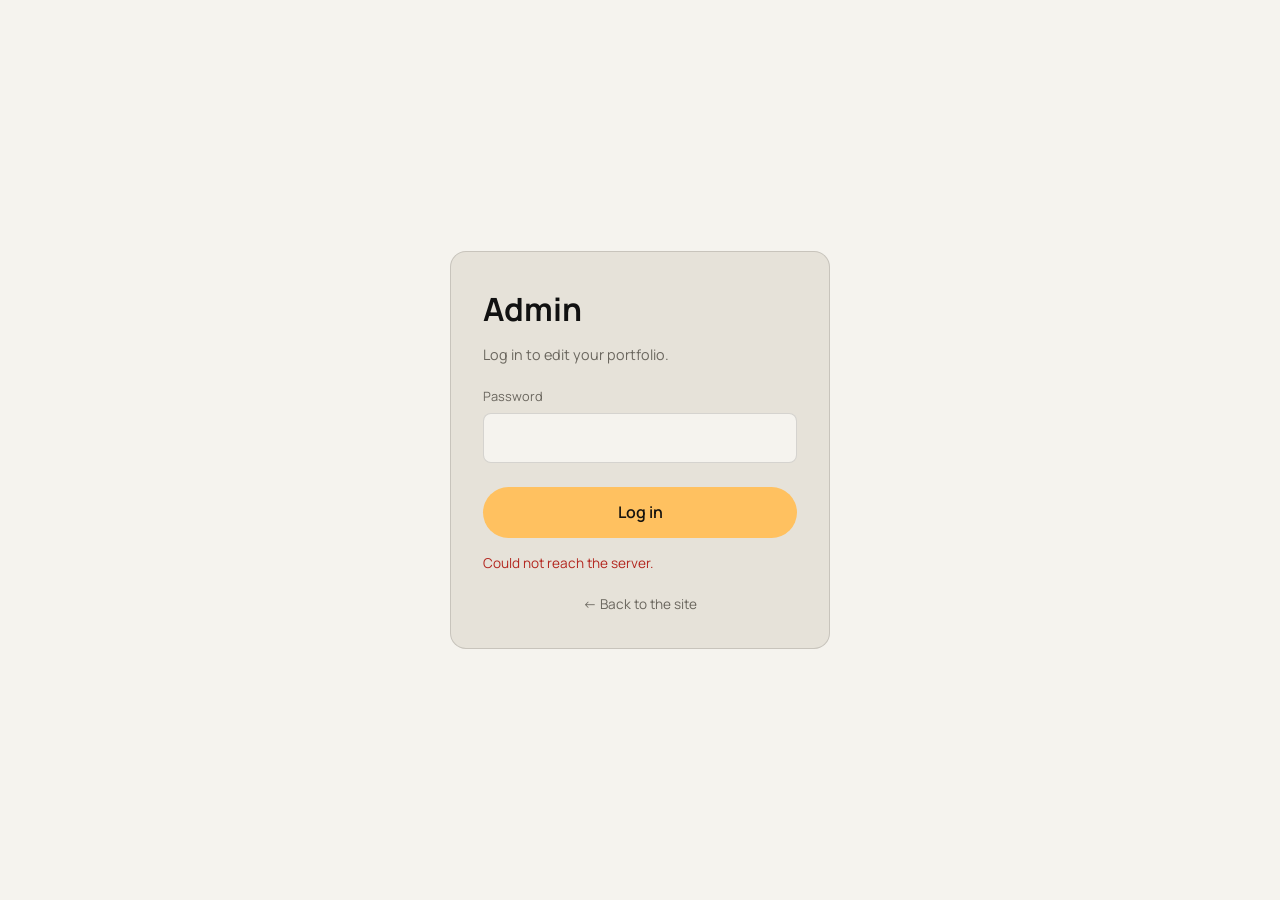
==== admin/index.html @ fadc4830 "New design direction: work-first Swiss style, flush gallery, home hero without surname Co-Authored-B" ====
<!DOCTYPE html>
<html lang="en">
<head>
    <meta charset="UTF-8" />
    <meta name="viewport" content="width=device-width, initial-scale=1.0" />
    <meta name="robots" content="noindex, nofollow" />
    <title>Admin | Mohannad Jaber</title>
    <link rel="icon" type="image/png" href="/favicon.png">
    <link rel="preconnect" href="https://fonts.googleapis.com">
    <link rel="preconnect" href="https://fonts.gstatic.com" crossorigin>
    <link href="https://fonts.googleapis.com/css2?family=Manrope:wght@300;400;500;600;700;800&display=swap" rel="stylesheet">
    <link rel="stylesheet" href="../style.css?v=7">
    <style>
        .login { min-height: 100vh; display: grid; place-items: center; padding: 1.5rem; }
        .login-card { width: 100%; max-width: 380px; background: var(--color-surface); border: 1px solid var(--color-border); border-radius: 1rem; padding: 2rem; }
        .login-card h1 { font-family: var(--font-serif); font-size: 2rem; margin-bottom: 0.5rem; }
        .login-card p { color: var(--color-secondary); font-size: 0.9rem; margin-bottom: 1.25rem; }
        .login-card label { display: block; font-size: 0.8rem; color: var(--color-secondary); margin: 1rem 0 0.4rem; }
        .login-card input { width: 100%; padding: 0.7rem 0.9rem; border-radius: 0.5rem; border: 1px solid var(--color-border); background: var(--color-base); color: var(--color-primary); font: inherit; }
        .login-card input:focus { outline: none; border-color: var(--selection-bg); }
        .login-card button { width: 100%; margin-top: 1.5rem; padding: 0.8rem; border: 0; border-radius: 9999px; background: var(--selection-bg); color: #17140f; font: inherit; font-weight: 600; cursor: pointer; }
        .login-card button:disabled { opacity: 0.6; cursor: wait; }
        .login-error { color: #b3261e; font-size: 0.85rem; min-height: 1.2em; margin-top: 0.9rem; }
        .login-back { display: block; text-align: center; margin-top: 1.25rem; color: var(--color-secondary); font-size: 0.85rem; }
    </style>
</head>
<body>
    <main class="login">
        <form class="login-card" id="form" autocomplete="on">
            <h1 id="title">Admin</h1>
            <p id="intro">Log in to edit your portfolio.</p>
            <input type="text" name="username" value="admin" autocomplete="username" hidden>
            <label for="password" id="pw-label">Password</label>
            <input type="password" id="password" name="password" autocomplete="current-password" required>
            <div id="confirm-wrap" hidden>
                <label for="confirm">Repeat password</label>
                <input type="password" id="confirm" autocomplete="new-password">
            </div>
            <button type="submit" id="submit">Log in</button>
            <div class="login-error" id="error" role="alert"></div>
            <a class="login-back" href="../index.html">&larr; Back to the site</a>
        </form>
    </main>

    <script>
        const $ = id => document.getElementById(id);
        let setupMode = false;

        function showError(message) { $('error').textContent = message; }

        async function init() {
            try {
                const session = await (await fetch('/api/session', { cache: 'no-store' })).json();
                if (session.admin) return finish();
                if (!session.storage) return showError('The database is not connected yet. Ask your developer to finish the setup.');
                if (!session.configured) {
                    setupMode = true;
                    $('title').textContent = 'Create your password';
                    $('intro').textContent = 'Choose the password you will use to log in. At least 8 characters. Do this now, before anyone else visits this page.';
                    $('pw-label').textContent = 'New password';
                    $('password').autocomplete = 'new-password';
                    $('confirm-wrap').hidden = false;
                    $('confirm').required = true;
                    $('submit').textContent = 'Save password & log in';
                }
            } catch (e) {
                showError('Could not reach the server.');
            }
        }

        function finish() {
            localStorage.setItem('pf-admin', '1');
            location.href = '../work.html';
        }

        $('form').addEventListener('submit', async e => {
            e.preventDefault();
            showError('');
            const password = $('password').value;
            if (setupMode && password !== $('confirm').value) return showError('The passwords do not match.');

            $('submit').disabled = true;
            try {
                const res = await fetch(setupMode ? '/api/setup' : '/api/login', {
                    method: 'POST',
                    headers: { 'Content-Type': 'application/json' },
                    body: JSON.stringify({ password }),
                });
                const body = await res.json().catch(() => ({}));
                if (!res.ok) return showError(body.error || 'Something went wrong.');
                finish();
            } catch (err) {
                showError('Could not reach the server.');
            } finally {
                $('submit').disabled = false;
            }
        });

        init();
    </script>
</body>
</html>
---- style.css ----
/* ==========================================================================
   Mohannad Jaber — portfolio
   Clean, work-first, Swiss-style. One typeface, big bold headings, square
   edges, lots of white space, a single gold accent. Mobile first: base rules
   are for phones, media queries only add to them.
   ========================================================================== */

:root {
  --font: "Manrope", system-ui, -apple-system, "Segoe UI", sans-serif;

  --color-base: #f5f3ee;
  --color-raised: #ffffff;
  --color-surface: #e6e2d9;
  --color-primary: #111111;
  --color-secondary: #6a665e;
  --color-border: rgba(17, 17, 17, 0.14);

  --gold: #ffc160;

  --header-height: 72px;
  --gutter: 1.25rem;
  --ease: cubic-bezier(0.22, 1, 0.36, 1);

  --selection-bg: var(--gold);
  --selection-color: #111;
}

::selection { background: var(--selection-bg); color: var(--selection-color); }

/* --- Base --- */
*, *::before, *::after { box-sizing: border-box; margin: 0; padding: 0; }

html { scroll-behavior: smooth; -webkit-text-size-adjust: 100%; }

body {
  background: var(--color-base);
  color: var(--color-primary);
  font-family: var(--font);
  font-weight: 400;
  line-height: 1.6;
  min-height: 100vh;
  -webkit-font-smoothing: antialiased;
  display: flex;
  flex-direction: column;
}
body.menu-open { overflow: hidden; }

main { flex: 1 0 auto; }

img, video { max-width: 100%; height: auto; display: block; }
a { color: inherit; text-decoration: none; }
button { font-family: inherit; }

.container {
  width: 100%;
  max-width: 1320px;
  margin: 0 auto;
  padding: 0 var(--gutter);
}
#project-detail-container { padding: 0; max-width: 1320px; }

.page-content { padding-top: calc(var(--header-height) + 2rem); }

/* --- Type --- */
.section-header {
  display: flex;
  flex-wrap: wrap;
  align-items: baseline;
  justify-content: space-between;
  gap: 0.5rem 2rem;
  margin-bottom: 2rem;
}
.section-header .section-subtitle { flex-basis: 100%; }

.section-title,
.page-title,
.project-header-title {
  font-weight: 800;
  line-height: 1;
  letter-spacing: -0.04em;
}
.page-title { font-size: clamp(3rem, 13vw, 8rem); }
.section-title { font-size: clamp(2rem, 7vw, 3.5rem); }

.section-subtitle {
  font-size: 1.05rem;
  color: var(--color-secondary);
  max-width: 36rem;
  margin-top: 1rem;
  line-height: 1.7;
}

.text-link {
  font-size: 0.9rem;
  font-weight: 600;
  border-bottom: 2px solid var(--gold);
  padding-bottom: 0.1rem;
  transition: background 0.3s ease;
}
.text-link:hover { background: var(--gold); }

/* --- Header --- */
.header {
  position: fixed;
  top: 0; left: 0; right: 0;
  z-index: 50;
  animation: fade-in 0.6s ease both;
}
.header::before {
  content: "";
  position: absolute;
  inset: 0;
  background: transparent;
  border-bottom: 1px solid transparent;
  transition: background 0.3s ease, border-color 0.3s ease;
  pointer-events: none;
}
.header.scrolled::before,
.menu-open .header::before {
  background: rgba(245, 243, 238, 0.92);
  border-bottom-color: var(--color-border);
  -webkit-backdrop-filter: blur(12px);
  backdrop-filter: blur(12px);
}

.header-nav {
  position: relative;
  display: flex;
  height: var(--header-height);
  align-items: center;
  justify-content: space-between;
}

.logo {
  position: relative;
  z-index: 3;
  font-size: 1.05rem;
  font-weight: 800;
  letter-spacing: -0.02em;
}
.logo em { font-style: normal; }

/* Phone menu: a full-screen sheet with big, easy-to-hit links */
.nav-links {
  position: fixed;
  inset: 0;
  z-index: 2;
  display: flex;
  flex-direction: column;
  justify-content: center;
  gap: 0.25rem;
  padding: 0 var(--gutter);
  background: var(--color-base);
  opacity: 0;
  visibility: hidden;
  transition: opacity 0.3s ease, visibility 0.3s;
}
.nav-links.active { opacity: 1; visibility: visible; }

.nav-link {
  position: relative;
  padding: 0.35rem 0;
  font-size: clamp(2.6rem, 14vw, 4rem);
  font-weight: 800;
  letter-spacing: -0.04em;
  line-height: 1.1;
  transition: color 0.2s ease;
}
.nav-link:hover, .nav-link.active { color: var(--color-primary); text-decoration: underline; text-decoration-color: var(--gold); text-decoration-thickness: 6px; text-underline-offset: 6px; }

.mobile-menu-toggle {
  position: relative;
  z-index: 3;
  display: flex;
  align-items: center;
  justify-content: center;
  width: 48px;
  height: 48px;
  margin-right: -0.6rem;
  background: none;
  border: 0;
  color: var(--color-primary);
  cursor: pointer;
}
.mobile-menu-toggle svg { width: 28px; height: 28px; }

/* --- Footer --- */
.footer {
  margin-top: 5rem;
  padding: 2.5rem 0;
  border-top: 1px solid var(--color-border);
}
.footer-content {
  display: flex;
  flex-direction: column;
  align-items: flex-start;
  gap: 1.25rem;
  color: var(--color-secondary);
  font-size: 0.85rem;
}
.footer-social-links { display: flex; align-items: center; gap: 0.5rem; order: -1; }
.footer-social-links a {
  display: grid;
  place-items: center;
  width: 44px;
  height: 44px;
  color: var(--color-primary);
  border: 1px solid var(--color-border);
  transition: background 0.2s ease, border-color 0.2s ease;
}
.footer-social-links a:hover { background: var(--gold); border-color: var(--gold); }

/* --- Buttons --- */
.cta-button,
.whatsapp-button {
  display: inline-flex;
  align-items: center;
  justify-content: center;
  gap: 0.75rem;
  min-height: 54px;
  padding: 0.9rem 1.9rem;
  font-size: 0.95rem;
  font-weight: 700;
  color: #111;
  background: var(--gold);
  border-radius: 0;
  transition: background 0.25s ease, color 0.25s ease;
}
.cta-button:hover, .whatsapp-button:hover { background: var(--color-primary); color: var(--color-base); }

/* --- Home --- */
.hero-section {
  min-height: 100vh;
  min-height: 100svh;
  display: flex;
  align-items: flex-end;
  padding: calc(var(--header-height) + 1rem) 0 3rem;
}
.hero-content { width: 100%; }
.hero-eyebrow {
  font-size: 0.85rem;
  font-weight: 600;
  color: var(--color-secondary);
  margin-bottom: 1rem;
}
.hero-title {
  font-size: clamp(3.4rem, 19vw, 15rem);
  font-weight: 800;
  letter-spacing: -0.06em;
  line-height: 0.9;
  margin-left: -0.04em;
}
.hero-title .line { display: block; overflow: hidden; padding-bottom: 0.1em; }
.hero-title span.ch {
  display: inline-block;
  opacity: 0;
  transform: translateY(100%);
  animation: slide-up-reveal 0.9s var(--ease) forwards;
  animation-delay: calc(var(--i) * 0.04s);
}
.hero-title .dot { color: var(--gold); }
.hero-foot {
  display: flex;
  flex-direction: column;
  align-items: flex-start;
  gap: 1.75rem;
  margin-top: 2rem;
  padding-top: 1.5rem;
  border-top: 1px solid var(--color-border);
}
.hero-subtitle {
  font-size: 1.05rem;
  color: var(--color-secondary);
  max-width: 28rem;
  line-height: 1.65;
  font-weight: 400;
}

.featured-section { padding: 4rem 0 2rem; }

.about-section { padding: 4rem 0; }
.about-section .container::before {
  content: "About";
  display: block;
  font-size: 0.85rem;
  font-weight: 600;
  color: var(--color-secondary);
  margin-bottom: 1.25rem;
}
.about-text {
  font-size: clamp(1.4rem, 4.6vw, 2.5rem);
  font-weight: 600;
  line-height: 1.3;
  letter-spacing: -0.02em;
  max-width: 58rem;
}

.services-section { padding: 2rem 0 4rem; counter-reset: service; }
.services-section .section-header { margin-bottom: 1.5rem; }
.services-grid { display: grid; grid-template-columns: 1fr; border-top: 2px solid var(--color-primary); }

.service-card {
  counter-increment: service;
  display: grid;
  grid-template-columns: 2.75rem 1fr;
  column-gap: 0.5rem;
  padding: 1.5rem 0;
  border-bottom: 1px solid var(--color-border);
}
.service-card::before {
  content: counter(service, decimal-leading-zero);
  grid-row: span 2;
  font-size: 0.85rem;
  font-weight: 600;
  color: var(--color-secondary);
  padding-top: 0.45rem;
}
.service-card-content { display: contents; }
.service-card-icon-bg, .service-card-icon { display: none; }
.service-card h3 { font-size: 1.5rem; font-weight: 700; letter-spacing: -0.02em; line-height: 1.2; }
.service-card p { color: var(--color-secondary); line-height: 1.65; margin-top: 0.4rem; max-width: 34rem; }

.cta-section { margin-top: 2rem; padding: 4.5rem 0; background: var(--gold); }
.cta-section .container { display: flex; flex-direction: column; align-items: flex-start; gap: 2rem; }
.cta-section .section-title { font-size: clamp(2.4rem, 10vw, 6rem); max-width: 14ch; }
.cta-section .cta-button { background: var(--color-primary); color: var(--color-base); }
.cta-section .cta-button:hover { background: var(--color-base); color: var(--color-primary); }

/* --- Work --- */
.work-head { margin-bottom: 1.5rem; }
.filter-container {
  display: flex;
  gap: 1.5rem;
  margin: 0 calc(var(--gutter) * -1) 2rem;
  padding: 0 var(--gutter);
  overflow-x: auto;
  scrollbar-width: none;
  -webkit-overflow-scrolling: touch;
  border-bottom: 1px solid var(--color-border);
}
.filter-container::-webkit-scrollbar { display: none; }

.filter-button {
  flex: none;
  min-height: 48px;
  padding: 0;
  font-size: 0.95rem;
  font-weight: 600;
  color: var(--color-secondary);
  background: none;
  border: 0;
  border-bottom: 3px solid transparent;
  margin-bottom: -1px;
  cursor: pointer;
  transition: color 0.2s ease, border-color 0.2s ease;
}
.filter-button:hover { color: var(--color-primary); }
.filter-button.active { color: var(--color-primary); border-bottom-color: var(--gold); }

.project-grid { display: grid; grid-template-columns: 1fr; gap: 2.5rem 1.25rem; }

.project-card {
  display: block;
  position: relative;
  animation: pop-in 0.6s var(--ease) both;
  animation-delay: var(--delay, 0s);
}
.project-card-media {
  position: relative;
  aspect-ratio: 4 / 5;
  overflow: hidden;
  background: var(--color-surface);
}
.project-card-media img {
  width: 100%;
  height: 100%;
  object-fit: cover;
  transition: transform 0.9s var(--ease);
}
.project-card-content {
  display: flex;
  align-items: baseline;
  justify-content: space-between;
  gap: 1rem;
  padding-top: 0.85rem;
}
.project-card-title { font-size: 1.15rem; font-weight: 700; letter-spacing: -0.02em; line-height: 1.25; }
.project-card-tag { flex: none; font-size: 0.8rem; font-weight: 500; color: var(--color-secondary); }

/* --- Project page --- */
.back-link {
  display: inline-flex;
  align-items: center;
  min-height: 44px;
  margin: 0 var(--gutter) 1.25rem;
  font-size: 0.9rem;
  font-weight: 600;
  color: var(--color-secondary);
  transition: color 0.2s ease;
}
.back-link:hover { color: var(--color-primary); }

.project-header { padding: 0 var(--gutter); }
.project-header-category {
  display: inline-block;
  font-size: 0.85rem;
  font-weight: 700;
  background: var(--gold);
  padding: 0.2rem 0.7rem;
}
.project-header-title { font-size: clamp(2.8rem, 12vw, 7rem); margin: 1.25rem 0; }
.project-header-description {
  font-size: 1.1rem;
  color: var(--color-secondary);
  max-width: 44rem;
  line-height: 1.75;
  white-space: pre-line;
}

/* Images stack edge to edge with no space between them */
.project-gallery { margin-top: 2.5rem; display: block; }
.project-gallery > *, .gallery-item { display: block; margin: 0; padding: 0; }
.project-gallery img, .project-gallery video {
  display: block;
  width: 100%;
  margin: 0;
  background: var(--color-surface);
  aspect-ratio: auto 3 / 2; /* reserve space so lazy images do not jump */
}

/* --- Hire --- */
.hire-me-container {
  display: flex;
  flex-direction: column;
  justify-content: center;
  padding: calc(var(--header-height) + 2rem) var(--gutter) 2rem;
  min-height: 100vh;
  min-height: 100svh;
  max-width: 1320px;
  width: 100%;
  margin: 0 auto;
}
.hire-me-container .page-title { font-size: clamp(2.6rem, 11vw, 7rem); max-width: 14ch; }
.hire-me-container .section-subtitle { margin-left: 0; }
.social-links-container { display: flex; align-items: center; gap: 0.5rem; margin: 2rem 0; }
.social-link {
  display: grid;
  place-items: center;
  width: 52px;
  height: 52px;
  border: 1px solid var(--color-border);
  transition: background 0.2s ease, border-color 0.2s ease;
}
.social-link:hover { background: var(--gold); border-color: var(--gold); }

/* --- Content tweaks used by the editor --- */
.project-card-empty {
  width: 100%;
  height: 100%;
  display: grid;
  place-items: center;
  color: var(--color-secondary);
  font-size: 0.9rem;
}
.draft-pill { background: var(--color-primary); color: var(--color-base); padding: 0.1rem 0.5rem; font-size: 0.7rem; }

/* --- Motion --- */
.animate-on-scroll {
  opacity: 0;
  transform: translateY(24px);
  transition: opacity 0.8s var(--ease), transform 0.8s var(--ease);
  transition-delay: var(--delay, 0s);
}
.animate-on-scroll.is-visible { opacity: 1; transform: none; }

.animate-fade-in-up { opacity: 0; animation: fade-in-up 0.8s var(--ease) forwards; animation-delay: var(--delay, 0s); }
.animate-fade-in-down { opacity: 0; animation: fade-in-down 0.8s var(--ease) forwards; animation-delay: var(--delay, 0s); }

@keyframes fade-in { from { opacity: 0; } to { opacity: 1; } }
@keyframes pop-in { from { opacity: 0; transform: translateY(16px); } to { opacity: 1; transform: none; } }
@keyframes slide-up-reveal { from { opacity: 0; transform: translateY(100%); } to { opacity: 1; transform: none; } }
@keyframes fade-in-up { from { opacity: 0; transform: translateY(24px); } to { opacity: 1; transform: none; } }
@keyframes fade-in-down { from { opacity: 0; transform: translateY(-16px); } to { opacity: 1; transform: none; } }

@media (prefers-reduced-motion: reduce) {
  *, *::before, *::after { animation-duration: 0.01ms !important; animation-delay: 0s !important; transition-duration: 0.01ms !important; }
  html { scroll-behavior: auto; }
}

/* --- Hover effects only where a real pointer exists (not on phones) --- */
@media (hover: hover) {
  .project-card:hover .project-card-media img { transform: scale(1.04); }
  .project-card:hover .project-card-title { text-decoration: underline; text-decoration-color: var(--gold); text-decoration-thickness: 3px; text-underline-offset: 4px; }
}

/* --- Bigger screens --- */
@media (min-width: 640px) {
  :root { --gutter: 2rem; }
  .project-grid { grid-template-columns: repeat(2, 1fr); gap: 3rem 1.5rem; }
  .filter-container { margin-left: 0; margin-right: 0; padding: 0; overflow: visible; flex-wrap: wrap; }
  .hero-foot { flex-direction: row; align-items: center; justify-content: space-between; }
}

@media (min-width: 768px) {
  :root { --header-height: 84px; }

  .nav-links {
    position: static;
    inset: auto;
    flex-direction: row;
    gap: 2rem;
    padding: 0;
    background: none;
    opacity: 1;
    visibility: visible;
    transition: none;
  }
  .nav-link {
    padding: 0.4rem 0;
    font-size: 0.95rem;
    font-weight: 600;
    letter-spacing: 0;
    line-height: 1.4;
  }
  .nav-link:hover, .nav-link.active { text-decoration-thickness: 3px; text-underline-offset: 6px; }
  .mobile-menu-toggle { display: none; }

  .footer-content { flex-direction: row; align-items: center; justify-content: space-between; }
  .footer-social-links { order: 0; }

  .featured-section { padding-top: 6rem; }
  .about-section { padding: 6rem 0; }
  .services-section { padding-bottom: 6rem; }
  .service-card { grid-template-columns: 4rem 1fr 1.3fr; column-gap: 2rem; align-items: baseline; padding: 2rem 0; }
  .service-card::before { grid-row: auto; padding-top: 0; }
  .service-card p { margin-top: 0; }
  .cta-section { padding: 7rem 0; }
}

@media (min-width: 1100px) {
  .project-grid { grid-template-columns: repeat(3, 1fr); }
}
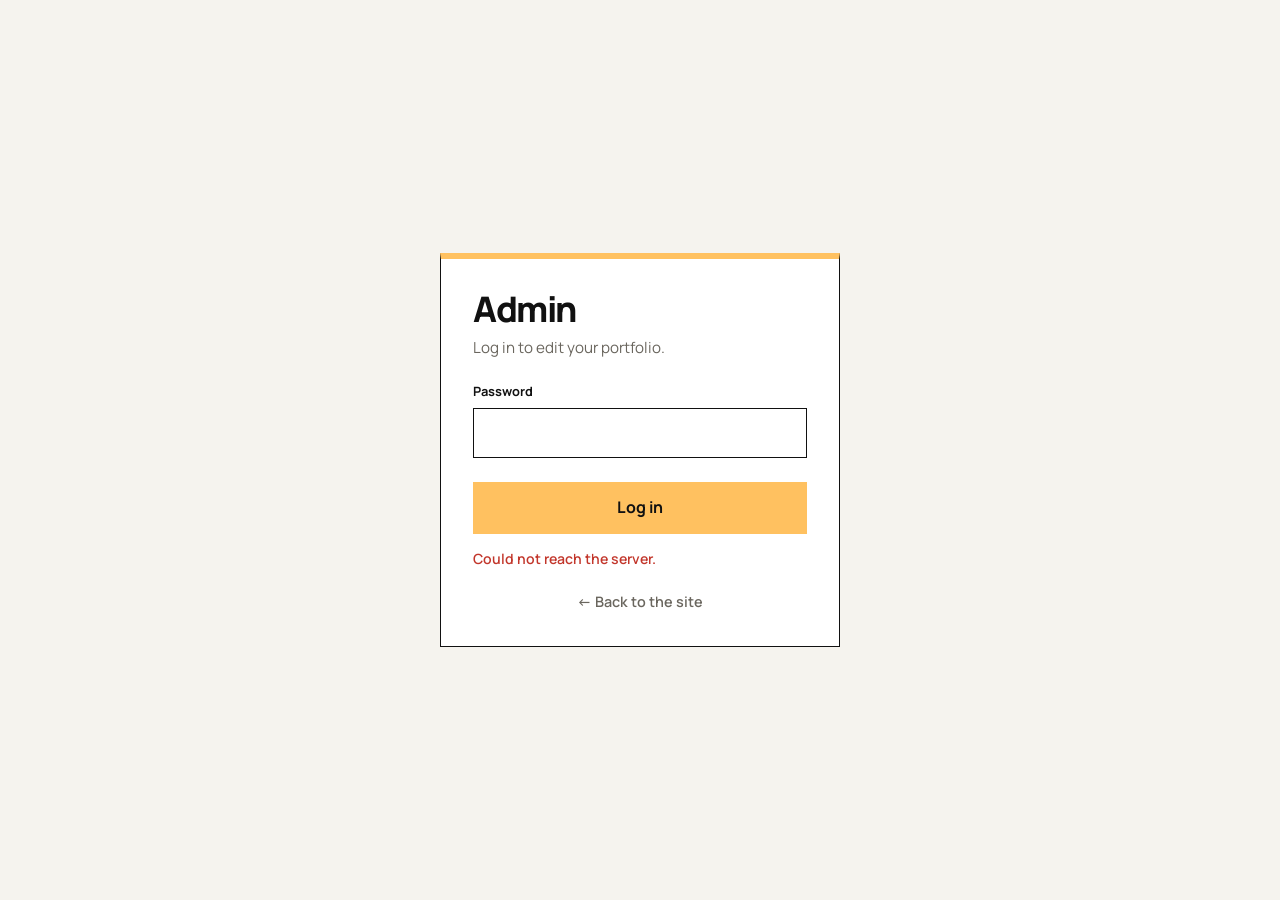
==== commit e528361a: "Admin restyled to match the site; add-image buttons on the seam; remove featured work from home Co-A" ====
--- a/admin/index.html
+++ b/admin/index.html
@@ -9,19 +9,20 @@
     <link rel="preconnect" href="https://fonts.googleapis.com">
     <link rel="preconnect" href="https://fonts.gstatic.com" crossorigin>
     <link href="https://fonts.googleapis.com/css2?family=Manrope:wght@300;400;500;600;700;800&display=swap" rel="stylesheet">
-    <link rel="stylesheet" href="../style.css?v=7">
+    <link rel="stylesheet" href="../style.css?v=10">
     <style>
         .login { min-height: 100vh; display: grid; place-items: center; padding: 1.5rem; }
-        .login-card { width: 100%; max-width: 380px; background: var(--color-surface); border: 1px solid var(--color-border); border-radius: 1rem; padding: 2rem; }
-        .login-card h1 { font-family: var(--font-serif); font-size: 2rem; margin-bottom: 0.5rem; }
-        .login-card p { color: var(--color-secondary); font-size: 0.9rem; margin-bottom: 1.25rem; }
-        .login-card label { display: block; font-size: 0.8rem; color: var(--color-secondary); margin: 1rem 0 0.4rem; }
-        .login-card input { width: 100%; padding: 0.7rem 0.9rem; border-radius: 0.5rem; border: 1px solid var(--color-border); background: var(--color-base); color: var(--color-primary); font: inherit; }
-        .login-card input:focus { outline: none; border-color: var(--selection-bg); }
-        .login-card button { width: 100%; margin-top: 1.5rem; padding: 0.8rem; border: 0; border-radius: 9999px; background: var(--selection-bg); color: #17140f; font: inherit; font-weight: 600; cursor: pointer; }
+        .login-card { width: 100%; max-width: 400px; background: var(--color-raised); border: 1px solid var(--color-primary); border-top: 6px solid var(--gold); padding: 2rem; }
+        .login-card h1 { font-size: 2.2rem; font-weight: 800; letter-spacing: -0.04em; line-height: 1.05; margin-bottom: 0.5rem; }
+        .login-card p { color: var(--color-secondary); font-size: 0.95rem; margin-bottom: 1.25rem; }
+        .login-card label { display: block; font-size: 0.8rem; font-weight: 700; margin: 1rem 0 0.4rem; }
+        .login-card input { width: 100%; min-height: 48px; padding: 0.7rem 0.9rem; border: 1px solid var(--color-primary); border-radius: 0; background: var(--color-raised); color: var(--color-primary); font: inherit; }
+        .login-card input:focus { outline: 3px solid var(--gold); outline-offset: 0; }
+        .login-card button { width: 100%; min-height: 52px; margin-top: 1.5rem; border: 0; border-radius: 0; background: var(--gold); color: #111; font: inherit; font-weight: 700; cursor: pointer; }
+        .login-card button:hover:not(:disabled) { background: var(--color-primary); color: var(--color-base); }
         .login-card button:disabled { opacity: 0.6; cursor: wait; }
-        .login-error { color: #b3261e; font-size: 0.85rem; min-height: 1.2em; margin-top: 0.9rem; }
-        .login-back { display: block; text-align: center; margin-top: 1.25rem; color: var(--color-secondary); font-size: 0.85rem; }
+        .login-error { color: #c2362b; font-size: 0.88rem; font-weight: 600; min-height: 1.2em; margin-top: 0.9rem; }
+        .login-back { display: block; text-align: center; margin-top: 1.25rem; color: var(--color-secondary); font-size: 0.9rem; font-weight: 600; }
     </style>
 </head>
 <body>
--- a/style.css
+++ b/style.css
@@ -244,13 +244,13 @@
   margin-bottom: 1rem;
 }
 .hero-title {
-  font-size: clamp(3.4rem, 19vw, 15rem);
+  font-size: clamp(3rem, 15.5vw, 15rem);
   font-weight: 800;
   letter-spacing: -0.06em;
   line-height: 0.9;
   margin-left: -0.04em;
 }
-.hero-title .line { display: block; overflow: hidden; padding-bottom: 0.1em; }
+.hero-title .line { white-space: nowrap; display: block; overflow: hidden; padding-bottom: 0.1em; }
 .hero-title span.ch {
   display: inline-block;
   opacity: 0;
@@ -276,7 +276,6 @@
   font-weight: 400;
 }
 
-.featured-section { padding: 4rem 0 2rem; }
 
 .about-section { padding: 4rem 0; }
 .about-section .container::before {
@@ -528,7 +527,6 @@
   .footer-content { flex-direction: row; align-items: center; justify-content: space-between; }
   .footer-social-links { order: 0; }
 
-  .featured-section { padding-top: 6rem; }
   .about-section { padding: 6rem 0; }
   .services-section { padding-bottom: 6rem; }
   .service-card { grid-template-columns: 4rem 1fr 1.3fr; column-gap: 2rem; align-items: baseline; padding: 2rem 0; }
@@ -540,3 +538,8 @@
 @media (min-width: 1100px) {
   .project-grid { grid-template-columns: repeat(3, 1fr); }
 }
+
+/* Gallery images fade in without moving, so they always touch each other */
+.gallery-item.animate-on-scroll, .project-gallery .animate-on-scroll { transform: none; }
+.services-section .section-header { display: block; }
+.services-section .section-subtitle { margin-top: 0.75rem; }
